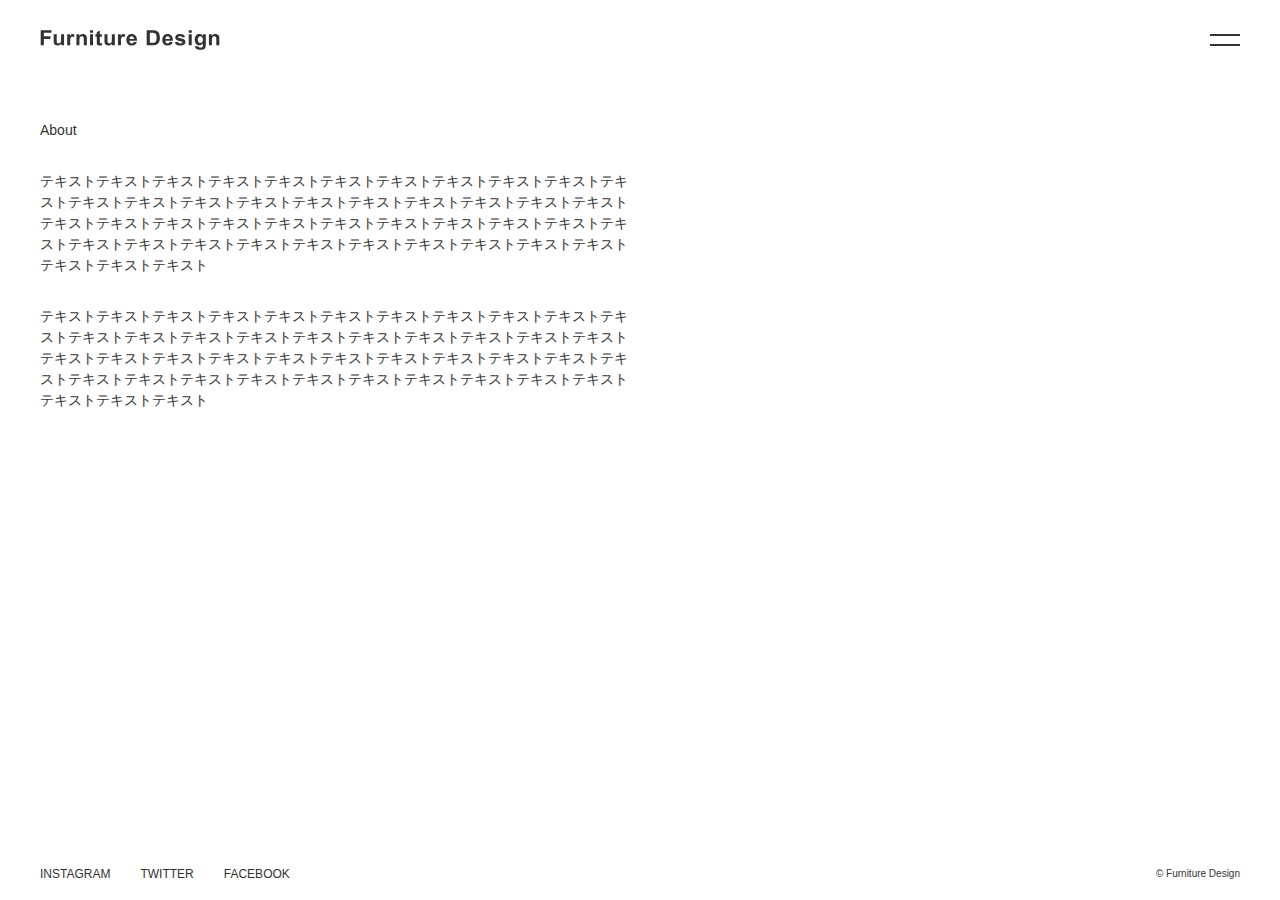
==== about.html @ 638f7dd7 "メニュー用css、aboutページ追加" ====
<!DOCTYPE html>
<html lang="ja">
<head>
  <meta charset="UTF-8">
  <meta name="viewport" content="width=device-width, initial-scale=1.0">
  <meta name="description" content="シンプルで質の良い、どんなお部屋にも合う家具の店">
  <title>About | Furniture Design</title>
  <link rel="shortcut icon" href="./img/favicon.ico" type="image/x-icon">
  <link rel="stylesheet" href="./css/reset.css">
  <link rel="stylesheet" href="./css/common.css">
  <link rel="stylesheet" href="./css/menu.css">
</head>

<body>
  <header class="header">
    <div class="header__inner inner">
      <!-- header__logo -->
      <h1 class="header__logo">
        <a href="" class="header__link">
          <img src="./img/logo.svg" width="180" height="21" alt="シンプルで質の良い、どんなお部屋にも合う家具の店" class="header__logo-img">
        </a>
      </h1>
      <!-- header__menu -->
      <div class="header__menu-btn">
        <span class="header__menu-line"></span>
        <span class="header__menu-line"></span>

        <nav class="header__menu">
          <ul class="header__menu-list">
            <li class="header__menu-itm"><a href="./products.html" class="header__menu-link">Products</a></li>
            <li class="header__menu-itm"><a href="./about.html" class="header__menu-link">About</a></li>
            <li class="header__menu-itm"><a href="./company.html" class="header__menu-link">Company</a></li>
            <li class="header__menu-itm"><a href="mailto:xxxxx@xxx.xxx?subject=お問い合わせ" class="header__menu-link">Contact</a></li>
          </ul>
        </nav>
      </div><!-- /.header__menu -->
    </div><!-- /.header__inner -->
  </header>

  <main class="main">
    <section class="about menu sec">
      <div class="about__inner inner">
        <h2 class="sec__title">About</h2>
        <div class="sec__desc-wrapper">
          <p class="sec__desc">
            テキストテキストテキストテキストテキストテキストテキストテキストテキストテキストテキストテキストテキストテキストテキストテキストテキストテキストテキストテキストテキストテキストテキストテキストテキストテキストテキストテキストテキストテキストテキストテキストテキストテキストテキストテキストテキストテキストテキストテキストテキストテキストテキストテキストテキスト
          </p>
          <p class="sec__desc">
            テキストテキストテキストテキストテキストテキストテキストテキストテキストテキストテキストテキストテキストテキストテキストテキストテキストテキストテキストテキストテキストテキストテキストテキストテキストテキストテキストテキストテキストテキストテキストテキストテキストテキストテキストテキストテキストテキストテキストテキストテキストテキストテキストテキストテキスト
          </p>
        </div>
      </div><!-- /.sec__inner -->
    </section>
  </main>

  <footer class="footer">
    <div class="footer__inner inner">
      <!-- footer__social-list -->
      <ul class="footer__social-list">
        <li class="social-list__item"><a href="" class="social__link footer__link">Instagram</a></li>
        <li class="social-list__item"><a href="" class="social__link footer__link">Twitter</a></li>
        <li class="social-list__item"><a href="" class="social__link footer__link">Facebook</a></li>
      </ul>
      <small class="footer__copyright">&copy; Furniture Design</small>
    </div><!-- /.footer__inner -->
  </footer>

  <!-- ハンバーガーメニュー -->
  <script>
    document.querySelector('.header__menu-btn').addEventListener('click', function () {
      document.body.classList.toggle('menu-open');
    });
  </script>
</body>
</html>
---- css/common.css ----
@charset "UTF-8";

/* ============================
* フォント、背景
* ========================= */
:root {
  /* 10px */
  --font-10: 0.625rem;
  /* 12px */
  --font-12: 0.75rem;
  /* 13px */
  --font-13: 0.8125rem;
  /* 14px */
  --font-14: 0.875rem;
  /* 16px */
  --font-16: 1rem;
  /* 18px */
  --font-18: 1.125rem;
  /* 20px */
  --font-20: 1.25rem;
  /* 24px */
  --font-24: 1.5rem;
  /* 28px */
  --font-28: 1.75rem;
  /* 32px */
  --font-32: 2rem;
  /* 36px */
  --font-36: 2.25rem;
  /* 2.5px */
  --font-40: 2.25rem;
  /* 72px */
  --font-72: 4.5rem;
  /* 14.4px */
  --text-1: 0.9rem;

  /* 文字カラー */
  --font-black: #333;
  --font-white: #fff;

  /* ラインカラー */
  --line-black: #000;
  --line-white: #fff;

  /* 背景色 */
  --bg-main: #e6e2d7;
  --bg-white: #fff;
  --bg-yellow: rgba(249, 233, 6, .6);
  --bg-red: rgba(149, 42, 38, .6);

  /* ボタンカラー */
  --btn-color: #4b4b4b;
}

/* メディアクエリ */
/* @media screen and (max-width: 900px) {
} */

/* ============================
* 共通
* ========================= */
body {
  color: var(--font-black);
  font-style: normal;
  font-family: "Hiragino Kaku Gothic ProN", "Meiryo", sans-serif;
  font-optical-sizing: auto;
  position: relative;
  min-height: 100vh;
}

a {
  display: block;
  cursor: pointer;
}

a:hover {
  cursor: pointer;
}

ol {
  list-style: none;
}

img {
  height: auto;
}

.hidden {
  display: none;
}

/* more-link */
.more-link,
.page-link {
  display: block;
  color: var(--font-black);
  font-size: var(--font-14);
  line-height: 1.5;
  text-align: center;
}

/* ============================
* セクション
* ========================= */
.inner {
  max-width: 1360px;
  padding: 0 40px;
  margin: 0 auto;
}

/* セクションタイトル */
.sec__title {
  font-size: var(--font-14);
  line-height: 1.5;
  padding-top: 120px;
  margin-bottom: 30px;
}

/* ページリンク */
.sec__link-list {
  display: flex;
  justify-content: center;
  gap: 40px;
}

/* ============================
* header
* ========================= */
.header {
  position: fixed;
  background: var(--bg-white);
  width: 100%;
  top: 0;
}

.header__inner {
  height: 80px;
  display: flex;
  justify-content: space-between;
  align-items: center;
}

/* ハンバーガメニュー */
.header__menu-btn {
  width: 30px;
  height: 30px;
  display: flex;
  flex-direction: column;
  justify-content: center;
  gap: 8px;
  cursor: pointer;
  z-index: 1001;
}

.header__menu-line {
  width: 100%;
  height: 2px;
  background-color: var(--font-black);
  transition: all 0.4s ease-in-out;
}

/* メニューオープン時のクラス */
.menu-open .header__menu-line {
  z-index: 1000000;
  background-color: var(--font-white);
}

.menu-open .header__menu-line:nth-child(1) {
  transform: rotate(45deg) translate(4px, 4px);
}

.menu-open .header__menu-line:nth-child(2) {
  transform: rotate(-45deg) translate(4px, -4px);
}

.menu-open .header__menu {
  position: fixed;
  top: 0;
  left: 0;
  width: 100%;
  height: 100%;
  background-color: rgba(0, 0, 0, 0.8);
  display: flex;
  justify-content: flex-start;
  align-items: flex-start;
  transition: right 0.4s ease;
  padding-top: 36px;
  padding-left: 50px;
  z-index: 1000;
}

.menu-open .header__menu-list {
  transform: translateX(50px);
  transition: transform 0.8s ease;
}

/* メニューのスタイル */
.header__menu {
  display: none;
}

.header__menu-list {
  position: fixed;
  list-style: none;
  padding: 0;
  margin: 0;
  display: flex;
  flex-direction: column;
  gap: 14px;
  top: 36px;
  transform: translateX(-100%);

}

.header__menu-link {
  color: #fff;
  font-size: var(--font-14);
  line-height: 1.5;
  text-transform: uppercase;
  transition: color 0.3s;
}

.header__menu-link:hover {
  opacity: 0.7;
}

/* ============================
*  main
* ========================= */
.sec__inner {
  margin-bottom: 121px;
}

.products__list {
  display: grid;
  grid-template-columns: repeat(4, 1fr);
  gap: 40.5px 34px;
  margin-bottom: 40px;
}

.products__link {
  display: flex;
  flex-direction: column;
  gap: 10px;
  color: var(--font-black);
  font-size: var(--font-12);
}

.products__title,
.products__price {
  display: block;
  line-height: 1.5;
}

/* ============================
* footer
* ========================= */
.footer {
  position: absolute;
  bottom: 20px;
  left: 0;
  right: 0;
}

.footer__inner {
  display: flex;
  justify-content: space-between;
  align-items: center;
}

.footer__social-list {
  display: flex;
  gap: 30px;
  color: var(--font-black);
}

.footer__link {
  color: var(--font-black);
  font-size: var(--font-12);
  text-transform: uppercase;
}

.footer__copyright {
  font-size: var(--font-10);
}
---- css/menu.css ----
@charset "UTF-8";

/* ============================
* 共通
* ========================= */
/* ============================
* フォント、背景
* ========================= */
:root {
  /* 10px */
  --font-10: 0.625rem;
  /* 12px */
  --font-12: 0.75rem;
  /* 13px */
  --font-13: 0.8125rem;
  /* 14px */
  --font-14: 0.875rem;
  /* 16px */
  --font-16: 1rem;
  /* 18px */
  --font-18: 1.125rem;
  /* 20px */
  --font-20: 1.25rem;
  /* 24px */
  --font-24: 1.5rem;
  /* 28px */
  --font-28: 1.75rem;
  /* 32px */
  --font-32: 2rem;
  /* 36px */
  --font-36: 2.25rem;
  /* 2.5px */
  --font-40: 2.25rem;
  /* 72px */
  --font-72: 4.5rem;
  /* 14.4px */
  --text-1: 0.9rem;

  /* 文字カラー */
  --font-black: #333;
  --font-white: #fff;

  /* ラインカラー */
  --line-black: #000;
  --line-white: #fff;

  /* 背景色 */
  --bg-main: #e6e2d7;
  --bg-white: #fff;
  --bg-yellow: rgba(249, 233, 6, .6);
  --bg-red: rgba(149, 42, 38, .6);

  /* ボタンカラー */
  --btn-color: #4b4b4b;
}


/* ============================
* About
* ========================= */
.sec__desc-wrapper {
  display: flex;
  flex-direction: column;
  gap: 30px;
  max-width: 600px;
}

.sec__desc {
  font-size: var(--font-14);
  line-height: 1.5;
}
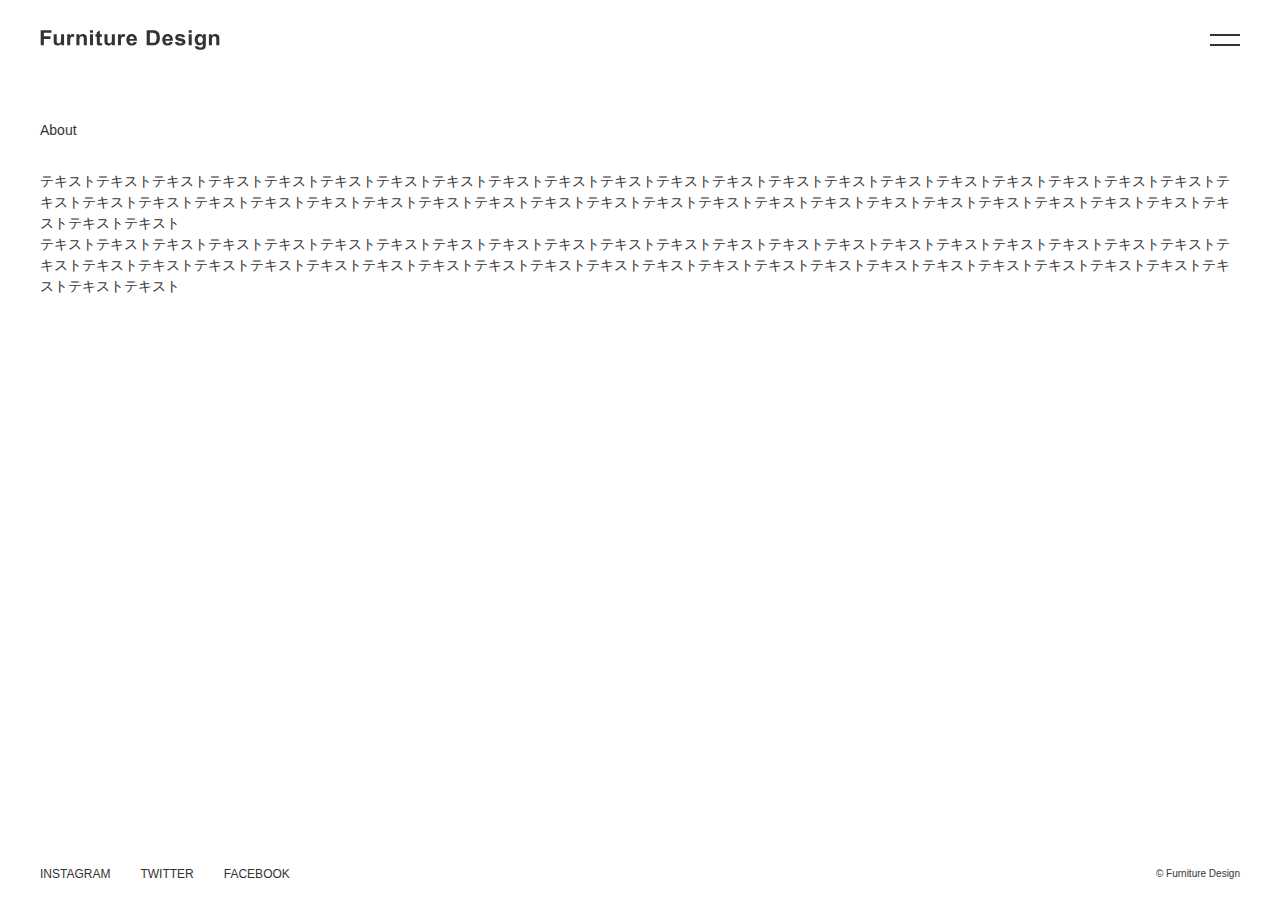
==== commit 61842cd1: "aboutページ調整" ====
--- a/about.html
+++ b/about.html
@@ -16,7 +16,7 @@
     <div class="header__inner inner">
       <!-- header__logo -->
       <h1 class="header__logo">
-        <a href="" class="header__link">
+        <a href="./index.html" class="header__link">
           <img src="./img/logo.svg" width="180" height="21" alt="シンプルで質の良い、どんなお部屋にも合う家具の店" class="header__logo-img">
         </a>
       </h1>
@@ -38,10 +38,10 @@
   </header>
 
   <main class="main">
-    <section class="about menu sec">
+    <section class="about menu__item sec">
       <div class="about__inner inner">
         <h2 class="sec__title">About</h2>
-        <div class="sec__desc-wrapper">
+        <div class="sec__content-wrapper">
           <p class="sec__desc">
             テキストテキストテキストテキストテキストテキストテキストテキストテキストテキストテキストテキストテキストテキストテキストテキストテキストテキストテキストテキストテキストテキストテキストテキストテキストテキストテキストテキストテキストテキストテキストテキストテキストテキストテキストテキストテキストテキストテキストテキストテキストテキストテキストテキストテキスト
           </p>
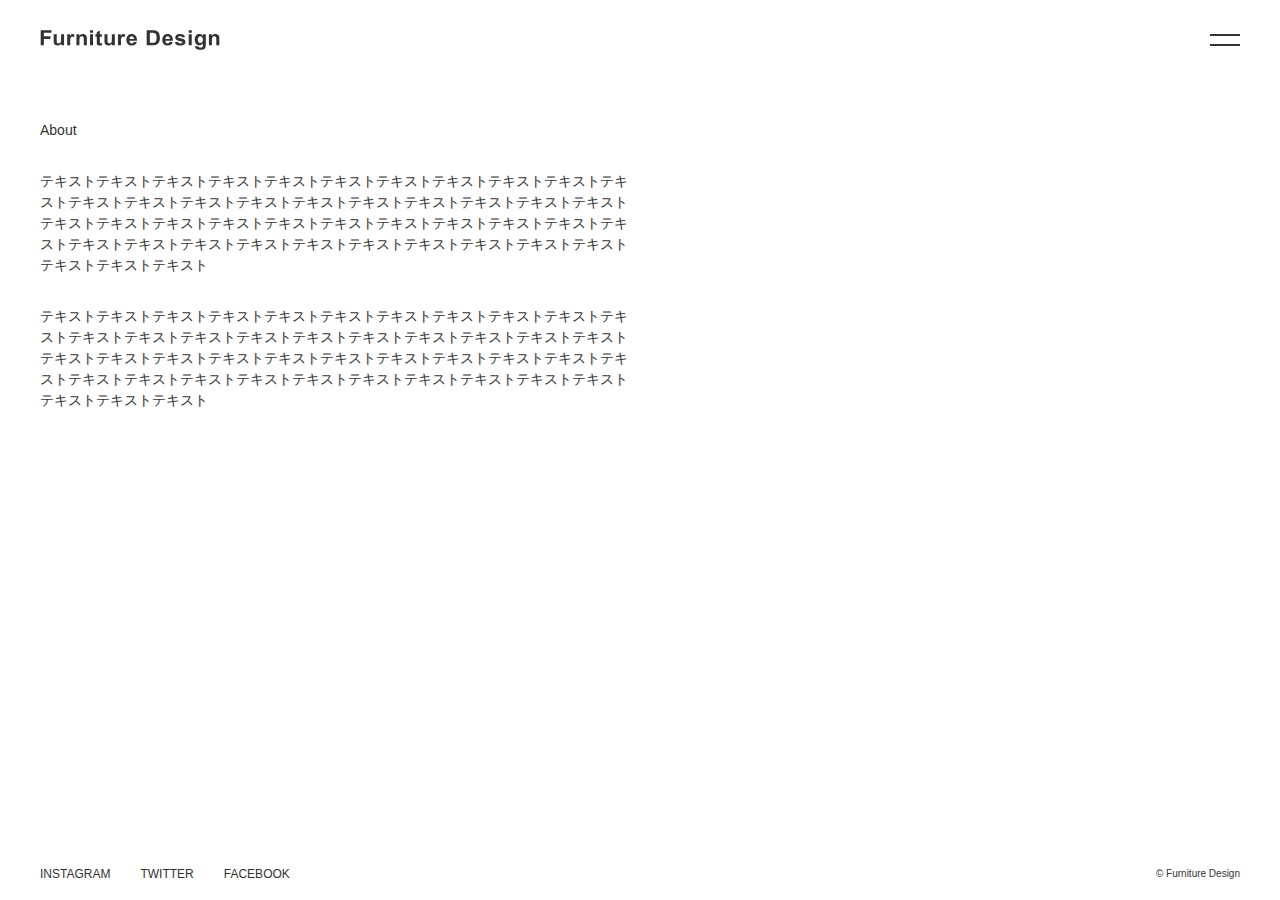
==== commit fc758339: "フッターSNSのリンク先変更" ====
--- a/about.html
+++ b/about.html
@@ -57,9 +57,9 @@
     <div class="footer__inner inner">
       <!-- footer__social-list -->
       <ul class="footer__social-list">
-        <li class="social-list__item"><a href="" class="social__link footer__link">Instagram</a></li>
-        <li class="social-list__item"><a href="" class="social__link footer__link">Twitter</a></li>
-        <li class="social-list__item"><a href="" class="social__link footer__link">Facebook</a></li>
+        <li class="social-list__item"><a href="https://www.instagram.com/" class="social__link footer__link">Instagram</a></li>
+        <li class="social-list__item"><a href="https://x.com/" class="social__link footer__link">Twitter</a></li>
+        <li class="social-list__item"><a href="https://www.facebook.com/" class="social__link footer__link">Facebook</a></li>
       </ul>
       <small class="footer__copyright">&copy; Furniture Design</small>
     </div><!-- /.footer__inner -->
--- a/css/common.css
+++ b/css/common.css
@@ -64,7 +64,15 @@
   font-family: "Hiragino Kaku Gothic ProN", "Meiryo", sans-serif;
   font-optical-sizing: auto;
   position: relative;
+  display: flex;
+  flex-direction: column;
   min-height: 100vh;
+}
+
+@media screen and (max-width: 900px) {
+  body {
+    padding-bottom: 160px;
+  }
 }
 
 a {
@@ -105,6 +113,12 @@
   max-width: 1360px;
   padding: 0 40px;
   margin: 0 auto;
+}
+
+@media screen and (max-width: 900px) {
+  .inner {
+    max-width: 900px;
+  }
 }
 
 /* セクションタイトル */
@@ -188,14 +202,22 @@
   z-index: 1000;
 }
 
+@media screen and (max-width: 900px) {
+  .menu-open .header__menu {
+    padding-left: 0;
+  }
+}
+
 .menu-open .header__menu-list {
   transform: translateX(50px);
-  transition: transform 0.8s ease;
+  transition: transform 0.5s ease;
 }
 
 /* メニューのスタイル */
 .header__menu {
-  display: none;
+  position: fixed;
+  top: 0;
+  left: -100%;
 }
 
 .header__menu-list {
@@ -226,8 +248,18 @@
 /* ============================
 *  main
 * ========================= */
+.main {
+  flex: 1;
+}
+
 .sec__inner {
   margin-bottom: 121px;
+}
+
+@media screen and (max-width: 900px) {
+  .sec__inner {
+    margin-bottom: 0;
+  }
 }
 
 .products__list {
@@ -237,12 +269,25 @@
   margin-bottom: 40px;
 }
 
+@media screen and (max-width: 900px) {
+  .products__list {
+    grid-template-columns: repeat(2, 1fr);
+    gap: 40px 19px;
+  }
+}
+
 .products__link {
   display: flex;
   flex-direction: column;
   gap: 10px;
   color: var(--font-black);
   font-size: var(--font-12);
+}
+
+@media screen and (max-width: 900px) {
+  .products__img {
+    width: 100%;
+  }
 }
 
 .products__title,
@@ -256,9 +301,10 @@
 * ========================= */
 .footer {
   position: absolute;
-  bottom: 20px;
+  bottom: 0;
   left: 0;
   right: 0;
+  padding-bottom: 20px;
 }
 
 .footer__inner {
@@ -267,6 +313,15 @@
   align-items: center;
 }
 
+@media screen and (max-width: 900px) {
+  .footer__inner {
+    flex-direction: column;
+    align-items: flex-start;
+    gap: 5px;
+    padding-bottom: 20px;
+  }
+}
+
 .footer__social-list {
   display: flex;
   gap: 30px;
--- a/css/menu.css
+++ b/css/menu.css
@@ -43,6 +43,7 @@
   /* ラインカラー */
   --line-black: #000;
   --line-white: #fff;
+  --line-gray: #dcdbdb;
 
   /* 背景色 */
   --bg-main: #e6e2d7;
@@ -54,18 +55,72 @@
   --btn-color: #4b4b4b;
 }
 
-
 /* ============================
 * About
 * ========================= */
-.sec__desc-wrapper {
+.sec__content-wrapper {
   display: flex;
   flex-direction: column;
+  max-width: 600px;
+}
+
+.about .sec__content-wrapper {
   gap: 30px;
-  max-width: 600px;
 }
 
 .sec__desc {
   font-size: var(--font-14);
   line-height: 1.5;
 }
+
+/* ============================
+* Company
+* ========================= */
+.company__inner {
+  padding-bottom: 160px;
+}
+
+.company .sec__content-wrapper {
+  gap: 20px;
+}
+
+.company__item {
+  display: flex;
+  font-size: var(--font-14);
+  line-height: 1.5;
+  padding: 20px 10px;
+}
+
+@media screen and (max-width: 900px) {
+  .company__item {
+    flex-direction: column;
+    gap: 10px;
+  }
+}
+
+.company__item:not(:last-of-type) {
+  border-bottom: 1px solid var(--line-gray);
+}
+
+.company__item .item__term {
+  width: 32%;
+}
+
+.company__item .item__desc {
+  width: 68%;
+}
+
+@media screen and (max-width: 900px) {
+  .company__item .item__desc {
+    width: 100%;
+  }
+}
+
+.company__map iframe {
+  -webkit-filter: grayscale(100%);
+  -moz-filter: grayscale(100%);
+  -o-filter: grayscale(100%);
+  filter: grayscale(100%);
+  position: relative;
+  z-index: -10;
+}
